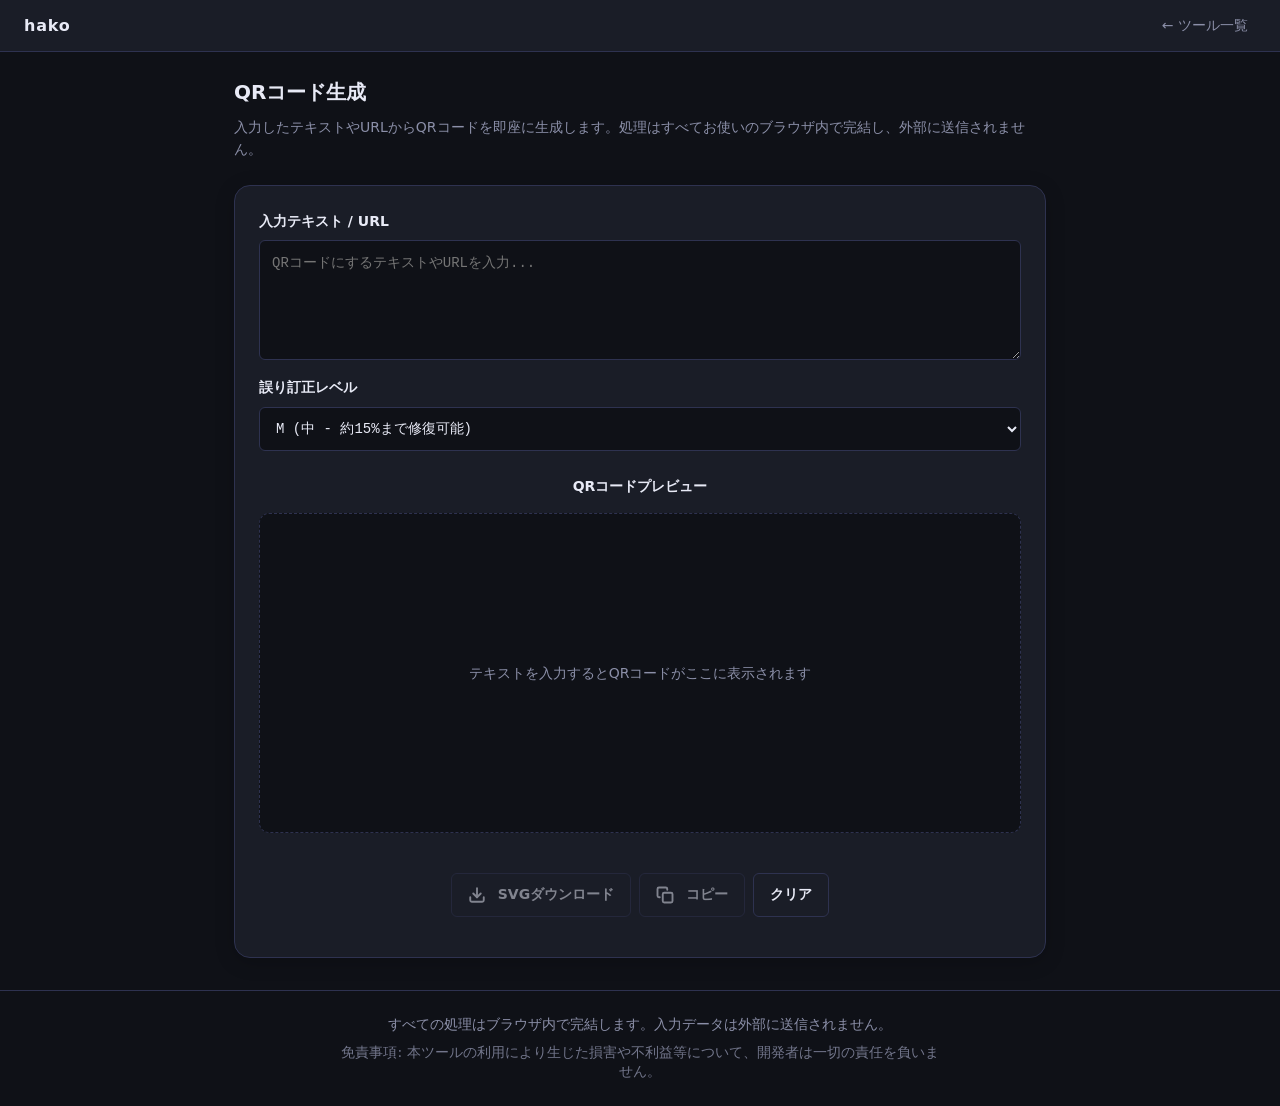
==== tools/qr-code/index.html @ fe791bf3 "feat: add QR code generator tool with supporting library" ====
<!DOCTYPE html>
<html lang="ja">
<head>
  <meta charset="UTF-8">
  <meta name="viewport" content="width=device-width, initial-scale=1.0">
  <title>QRコード生成 | hako</title>
  <meta name="description" content="テキストやURLからリアルタイムでQRコードを生成します。SVG形式でのダウンロードやコピーが可能です。">
  <link rel="stylesheet" href="../../css/common.css">
</head>
<body>
  <div id="layout-header"></div>

  <main class="container">
    <h1 class="page-title">QRコード生成</h1>
    <p class="page-desc">入力したテキストやURLからQRコードを即座に生成します。処理はすべてお使いのブラウザ内で完結し、外部に送信されません。</p>

    <div class="card">
      <!-- Input Section -->
      <div class="form-group">
        <label for="input-text">入力テキスト / URL</label>
        <textarea id="input-text" class="textarea" placeholder="QRコードにするテキストやURLを入力..."></textarea>
      </div>

      <!-- Settings Section -->
      <div class="form-group" style="margin-top: var(--space-4);">
        <label for="select-ecl">誤り訂正レベル</label>
        <select id="select-ecl" class="input" style="min-height: 44px; display: block; width: 100%;">
          <option value="L">L (低 - 約7%まで修復可能)</option>
          <option value="M" selected>M (中 - 約15%まで修復可能)</option>
          <option value="Q">Q (中高 - 約25%まで修復可能)</option>
          <option value="H">H (高 - 約30%まで修復可能)</option>
        </select>
      </div>

      <!-- Preview Section -->
      <div class="form-group" style="margin-top: var(--space-6); text-align: center;">
        <label>QRコードプレビュー</label>
        <div id="qr-container" style="margin-top: var(--space-2); min-height: 320px; display: flex; align-items: center; justify-content: center; background: var(--bg-base); border: 1px dashed var(--border); border-radius: var(--radius-md); padding: var(--space-4);">
          <div id="qr-placeholder" style="color: var(--text-muted); font-size: var(--text-sm);">
            テキストを入力するとQRコードがここに表示されます
          </div>
        </div>
        <div id="error-message" style="margin-top: var(--space-2); font-size: var(--text-sm); font-family: var(--font-mono); color: var(--error);"></div>
      </div>

      <!-- Actions -->
      <div class="toolbar" style="margin-top: var(--space-6); justify-content: center;">
        <button type="button" id="btn-download" class="btn btn-ghost" disabled>
          <svg viewBox="0 0 24 24" width="18" height="18" fill="none" stroke="currentColor" stroke-width="2.5" stroke-linecap="round" stroke-linejoin="round" style="display:inline; vertical-align: middle; margin-right: 4px;">
            <path d="M21 15v4a2 2 0 0 1-2 2H5a2 2 0 0 1-2-2v-4"></path>
            <polyline points="7 10 12 15 17 10"></polyline>
            <line x1="12" y1="15" x2="12" y2="3"></line>
          </svg>
          SVGダウンロード
        </button>
        <button type="button" id="btn-copy" class="btn btn-ghost" disabled>
          <svg viewBox="0 0 24 24" width="18" height="18" fill="none" stroke="currentColor" stroke-width="2.5" stroke-linecap="round" stroke-linejoin="round" style="display:inline; vertical-align: middle; margin-right: 4px;">
            <rect x="9" y="9" width="13" height="13" rx="2" ry="2"></rect>
            <path d="M5 15H4a2 2 0 0 1-2-2V4a2 2 0 0 1 2-2h9a2 2 0 0 1 2 2v1"></path>
          </svg>
          コピー
        </button>
        <button type="button" id="btn-clear" class="btn btn-ghost">クリア</button>
      </div>
    </div>
  </main>

  <div id="layout-footer"></div>

  <script src="../../libs/qrcodegen.js"></script>
  <script src="../../js/layout.js"></script>
  <script>
    (function() {
      const inputText = document.getElementById('input-text');
      const selectEcl = document.getElementById('select-ecl');
      const qrContainer = document.getElementById('qr-container');
      const qrPlaceholder = document.getElementById('qr-placeholder');
      const errorMessage = document.getElementById('error-message');
      const btnDownload = document.getElementById('btn-download');
      const btnCopy = document.getElementById('btn-copy');
      const btnClear = document.getElementById('btn-clear');

      let currentSvgText = '';

      // Set event listeners
      inputText.addEventListener('input', generateQR);
      selectEcl.addEventListener('change', generateQR);

      // SVG Generation Helper
      function generateSVG(qr) {
        const size = qr.size;
        const border = 4; // Standard quiet zone
        let rects = '';
        for (let y = 0; y < size; y++) {
          for (let x = 0; x < size; x++) {
            if (qr.getModule(x, y)) {
              rects += `<rect x="${x}" y="${y}" width="1" height="1" fill="#000"/>`;
            }
          }
        }
        return `<svg xmlns="http://www.w3.org/2000/svg" viewBox="-${border} -${border} ${size + border * 2} ${size + border * 2}" width="100%" style="max-width:300px;display:block;margin:0 auto;background:#fff;border-radius:var(--radius-sm);">\n  ${rects}\n</svg>`;
      }

      // QR Code generation main routine
      function generateQR() {
        const text = inputText.value;
        errorMessage.textContent = '';
        currentSvgText = '';

        if (!text) {
          qrContainer.innerHTML = '';
          qrContainer.appendChild(qrPlaceholder);
          btnDownload.disabled = true;
          btnCopy.disabled = true;
          return;
        }

        try {
          const QrCode = qrcodegen.QrCode;
          
          // Determine Error Correction Level
          let ecl;
          switch (selectEcl.value) {
            case 'L': ecl = QrCode.Ecc.LOW; break;
            case 'M': ecl = QrCode.Ecc.MEDIUM; break;
            case 'Q': ecl = QrCode.Ecc.QUARTILE; break;
            case 'H': ecl = QrCode.Ecc.HIGH; break;
            default: ecl = QrCode.Ecc.MEDIUM;
          }

          // Encode text to QR Code
          const qr = QrCode.encodeText(text, ecl);
          
          // Draw QR Code as SVG
          currentSvgText = generateSVG(qr);

          // Render inside preview container
          qrContainer.innerHTML = currentSvgText;
          
          // Enable actions
          btnDownload.disabled = false;
          btnCopy.disabled = false;
        } catch (e) {
          qrContainer.innerHTML = '';
          qrContainer.appendChild(qrPlaceholder);
          btnDownload.disabled = true;
          btnCopy.disabled = true;
          
          if (e instanceof RangeError) {
            errorMessage.textContent = 'エラー: 入力テキストが長すぎるため、QRコードを生成できません。';
          } else {
            errorMessage.textContent = 'エラー: QRコードの生成中に問題が発生しました。';
          }
          console.error(e);
        }
      }

      // Download Action
      btnDownload.addEventListener('click', () => {
        if (!currentSvgText) return;
        try {
          const blob = new Blob([currentSvgText], { type: 'image/svg+xml;charset=utf-8' });
          const url = URL.createObjectURL(blob);
          const a = document.createElement('a');
          a.href = url;
          a.download = 'qr.svg';
          document.body.appendChild(a);
          a.click();
          document.body.removeChild(a);
          URL.revokeObjectURL(url);
        } catch (err) {
          console.error('Download failed:', err);
          alert('ダウンロードに失敗しました。');
        }
      });

      // Clipboard Copy Action
      btnCopy.addEventListener('click', () => {
        if (!currentSvgText) return;
        navigator.clipboard.writeText(currentSvgText)
          .then(() => {
            if (window.showToast) {
              window.showToast('コピーしました');
            }
          })
          .catch(err => {
            console.error('Copy failed:', err);
            alert('コピーに失敗しました。手動で選択してコピーしてください。');
          });
      });

      // Clear fields
      btnClear.addEventListener('click', () => {
        inputText.value = '';
        selectEcl.value = 'M';
        qrContainer.innerHTML = '';
        qrContainer.appendChild(qrPlaceholder);
        errorMessage.textContent = '';
        currentSvgText = '';
        btnDownload.disabled = true;
        btnCopy.disabled = true;
        inputText.focus();
      });
    })();
  </script>
</body>
</html>
---- css/common.css ----
:root {
  /* ── Colors ── */
  --bg-base:      #0f1117;   /* ページ背景 */
  --bg-surface:   #1a1d27;   /* カード・入力欄背景 */
  --bg-elevated:  #22263a;   /* ホバー・アクティブ状態 */
  --border:       #2e3250;   /* ボーダー */
  --accent:       #6366f1;   /* プライマリアクション（インディゴ） */
  --accent-hover: #818cf8;
  --text-primary: #e8eaf6;
  --text-muted:   #8b8fa8;
  --success:      #22c55e;   /* 成功・コピー完了 */
  --error:        #ef4444;   /* エラー */

  /* ── Typography ── */
  --font-body:  system-ui, -apple-system, BlinkMacSystemFont, "Segoe UI", Roboto, sans-serif;
  --font-mono:  ui-monospace, SFMono-Regular, Menlo, Monaco, Consolas, "Liberation Mono", "Courier New", monospace;
  --text-sm:    0.875rem;
  --text-base:  1rem;
  --text-lg:    1.125rem;
  --text-xl:    1.25rem;

  /* ── Spacing ── */
  --space-1: 0.25rem;
  --space-2: 0.5rem;
  --space-3: 0.75rem;
  --space-4: 1rem;
  --space-6: 1.5rem;
  --space-8: 2rem;

  /* ── Border Radius ── */
  --radius-sm: 6px;
  --radius-md: 10px;
  --radius-lg: 16px;
}

/* ── Global Reset ── */
*, *::before, *::after {
  box-sizing: border-box;
  margin: 0;
  padding: 0;
}

html {
  scroll-behavior: smooth;
}

body {
  font-family: var(--font-body);
  background: var(--bg-base);
  color: var(--text-primary);
  min-height: 100vh;
  line-height: 1.6;
  overflow-x: hidden;
  display: flex;
  flex-direction: column;
}

img, svg {
  display: block;
  max-width: 100%;
}

/* ── Container ── */
.container {
  width: 100%;
  max-width: 860px;
  margin: 0 auto;
  padding: 0 var(--space-4);
  flex: 1;
}
@media (min-width: 600px) {
  .container {
    padding: 0 var(--space-6);
  }
}

/* ── Header ── */
.site-header {
  display: flex;
  align-items: center;
  justify-content: space-between;
  padding: 0 var(--space-4);
  height: 48px;
  background: var(--bg-surface);
  border-bottom: 1px solid var(--border);
  white-space: nowrap;
}
@media (min-width: 600px) {
  .site-header {
    height: 52px;
    padding: 0 var(--space-6);
  }
}

.site-title {
  font-weight: 700;
  color: var(--text-primary);
  text-decoration: none;
  font-size: var(--text-base);
  letter-spacing: 0.05em;
  transition: color 0.15s;
}
.site-title:hover {
  color: var(--accent-hover);
}

.back-link {
  color: var(--text-muted);
  font-size: var(--text-sm);
  text-decoration: none;
  min-height: 44px;
  display: flex;
  align-items: center;
  padding: 0 var(--space-2);
  transition: color 0.15s;
}
.back-link:hover {
  color: var(--text-primary);
}

/* ── Titles & Description ── */
.page-title {
  font-size: var(--text-lg);
  font-weight: 700;
  margin-top: var(--space-6);
  margin-bottom: var(--space-2);
}
@media (min-width: 600px) {
  .page-title {
    font-size: var(--text-xl);
  }
}

.page-desc {
  color: var(--text-muted);
  font-size: var(--text-sm);
  margin-bottom: var(--space-6);
}

/* ── Card ── */
.card {
  background: var(--bg-surface);
  border-radius: var(--radius-lg);
  border: 1px solid var(--border);
  padding: var(--space-4);
  margin-bottom: var(--space-8);
  box-shadow: 0 4px 20px rgba(0, 0, 0, 0.2);
}
@media (min-width: 600px) {
  .card {
    padding: var(--space-6);
  }
}

/* ── Form Controls ── */
.form-group {
  display: flex;
  flex-direction: column;
  gap: var(--space-2);
  margin-bottom: var(--space-4);
}

.form-group label {
  font-size: var(--text-sm);
  font-weight: 600;
  color: var(--text-primary);
}

.form-row {
  display: flex;
  gap: var(--space-4);
  flex-wrap: wrap;
}
.form-row > .form-group {
  flex: 1 1 200px;
}

.input, .textarea {
  width: 100%;
  box-sizing: border-box;
  background: var(--bg-base);
  border: 1px solid var(--border);
  color: var(--text-primary);
  font-family: var(--font-mono);
  padding: var(--space-3);
  border-radius: var(--radius-sm);
  font-size: var(--text-sm);
  line-height: 1.5;
  transition: border-color 0.15s, box-shadow 0.15s;
  outline: none;
}
.input {
  min-height: 44px;
}
.textarea {
  min-height: 120px;
  resize: vertical;
}
.input:focus, .textarea:focus {
  border-color: var(--accent);
  box-shadow: 0 0 0 3px rgba(99, 102, 241, 0.25);
}

/* Select, Checkbox, Radio custom styling */
.checkbox-list {
  display: flex;
  flex-direction: column;
  gap: var(--space-1);
}

.checkbox-label, .radio-label {
  display: inline-flex;
  align-items: center;
  gap: var(--space-2);
  font-size: var(--text-sm);
  color: var(--text-primary);
  cursor: pointer;
  min-height: 44px; /* Touch target */
  padding: 0 var(--space-1);
  user-select: none;
}

.checkbox-input, .radio-input {
  width: 18px;
  height: 18px;
  border: 1px solid var(--border);
  border-radius: var(--radius-sm);
  background: var(--bg-base);
  cursor: pointer;
  accent-color: var(--accent);
}

.radio-input {
  border-radius: 50%;
}

/* ── Buttons & Toolbars ── */
.toolbar {
  display: flex;
  gap: var(--space-2);
  flex-wrap: wrap;
  margin-top: var(--space-4);
  margin-bottom: var(--space-4);
}

.btn {
  min-height: 44px;
  min-width: 44px;
  padding: var(--space-2) var(--space-4);
  border-radius: var(--radius-sm);
  font-family: var(--font-body);
  font-size: var(--text-sm);
  font-weight: 600;
  cursor: pointer;
  display: inline-flex;
  align-items: center;
  justify-content: center;
  gap: var(--space-2);
  text-decoration: none;
  border: none;
  transition: background-color 0.15s, border-color 0.15s, transform 0.1s;
  user-select: none;
}
.btn:active {
  transform: scale(0.98);
}
.btn:disabled {
  opacity: 0.5;
  cursor: not-allowed;
  transform: none;
}

.btn-primary {
  background: var(--accent);
  color: #ffffff;
}
.btn-primary:hover:not(:disabled) {
  background: var(--accent-hover);
}

.btn-ghost {
  background: transparent;
  border: 1px solid var(--border);
  color: var(--text-primary);
}
.btn-ghost:hover:not(:disabled) {
  background: var(--bg-elevated);
  border-color: var(--text-muted);
}

/* Tabs switcher */
.tabs-container {
  display: flex;
  border-bottom: 1px solid var(--border);
  margin-bottom: var(--space-4);
}

.tab-btn {
  background: transparent;
  border: none;
  color: var(--text-muted);
  font-family: var(--font-body);
  font-size: var(--text-sm);
  font-weight: 600;
  padding: var(--space-3) var(--space-4);
  cursor: pointer;
  min-height: 44px;
  border-bottom: 2px solid transparent;
  transition: color 0.15s, border-color 0.15s;
}
.tab-btn:hover {
  color: var(--text-primary);
}
.tab-btn.active {
  color: var(--accent-hover);
  border-bottom-color: var(--accent);
}

/* ── Badges & Status ── */
.badge {
  background: var(--bg-elevated);
  color: var(--text-muted);
  border-radius: 999px;
  font-size: var(--text-sm);
  padding: var(--space-1) var(--space-3);
  display: inline-flex;
  align-items: center;
}

.status-message {
  font-size: var(--text-sm);
  margin-top: var(--space-2);
  display: none;
}
.status-message.error {
  display: block;
  color: var(--error);
}
.status-message.success {
  display: block;
  color: var(--success);
}

/* ── Home Page / Tool Card Grid ── */
.tool-category {
  margin-bottom: var(--space-8);
}

.category-title {
  font-size: var(--text-lg);
  color: var(--text-muted);
  margin-bottom: var(--space-4);
  font-weight: 600;
  letter-spacing: 0.02em;
}

.tool-grid {
  display: grid;
  gap: var(--space-4);
  grid-template-columns: 1fr; /* 1 col on mobile */
}
@media (min-width: 600px) {
  .tool-grid {
    grid-template-columns: repeat(auto-fill, minmax(220px, 1fr));
  }
}

.tool-card {
  display: flex;
  flex-direction: column;
  gap: var(--space-2);
  background: var(--bg-surface);
  border-radius: var(--radius-md);
  padding: var(--space-4);
  text-decoration: none;
  border: 1px solid var(--border);
  transition: border-color 0.2s, background-color 0.2s, transform 0.2s, box-shadow 0.2s;
  box-shadow: 0 2px 8px rgba(0, 0, 0, 0.1);
}
.tool-card:hover {
  border-color: var(--accent);
  background: var(--bg-elevated);
  transform: translateY(-3px);
  box-shadow: 0 4px 16px rgba(99, 102, 241, 0.15);
}

.tool-card-icon {
  width: 32px;
  height: 32px;
  color: var(--accent);
  display: flex;
  align-items: center;
  justify-content: center;
  transition: transform 0.2s ease;
}
.tool-card:hover .tool-card-icon {
  transform: scale(1.1);
}
.tool-card-icon svg {
  width: 100%;
  height: 100%;
  fill: currentColor;
}

.tool-card-name {
  font-weight: 600;
  color: var(--text-primary);
  font-size: var(--text-base);
}

.tool-card-desc {
  font-size: var(--text-sm);
  color: var(--text-muted);
  line-height: 1.4;
}

/* ── Toast Feedback ── */
.toast {
  position: fixed;
  bottom: var(--space-6);
  left: 50%;
  transform: translate(-50%, 20px);
  background: var(--success);
  color: #ffffff;
  border-radius: var(--radius-md);
  padding: var(--space-2) var(--space-4);
  font-size: var(--text-sm);
  font-weight: 600;
  opacity: 0;
  pointer-events: none;
  transition: opacity 0.2s cubic-bezier(0.16, 1, 0.3, 1), transform 0.2s cubic-bezier(0.16, 1, 0.3, 1);
  z-index: 1000;
  box-shadow: 0 4px 16px rgba(34, 197, 94, 0.3);
  display: flex;
  align-items: center;
  gap: var(--space-2);
}

.toast.show {
  opacity: 1;
  transform: translate(-50%, 0);
  pointer-events: auto;
}

/* ── Footer ── */
.site-footer {
  text-align: center;
  color: var(--text-muted);
  font-size: var(--text-sm);
  padding: var(--space-6) var(--space-4);
  margin-top: auto;
  border-top: 1px solid var(--border);
}
.site-footer p {
  max-width: 600px;
  margin: 0 auto;
  line-height: 1.4;
}
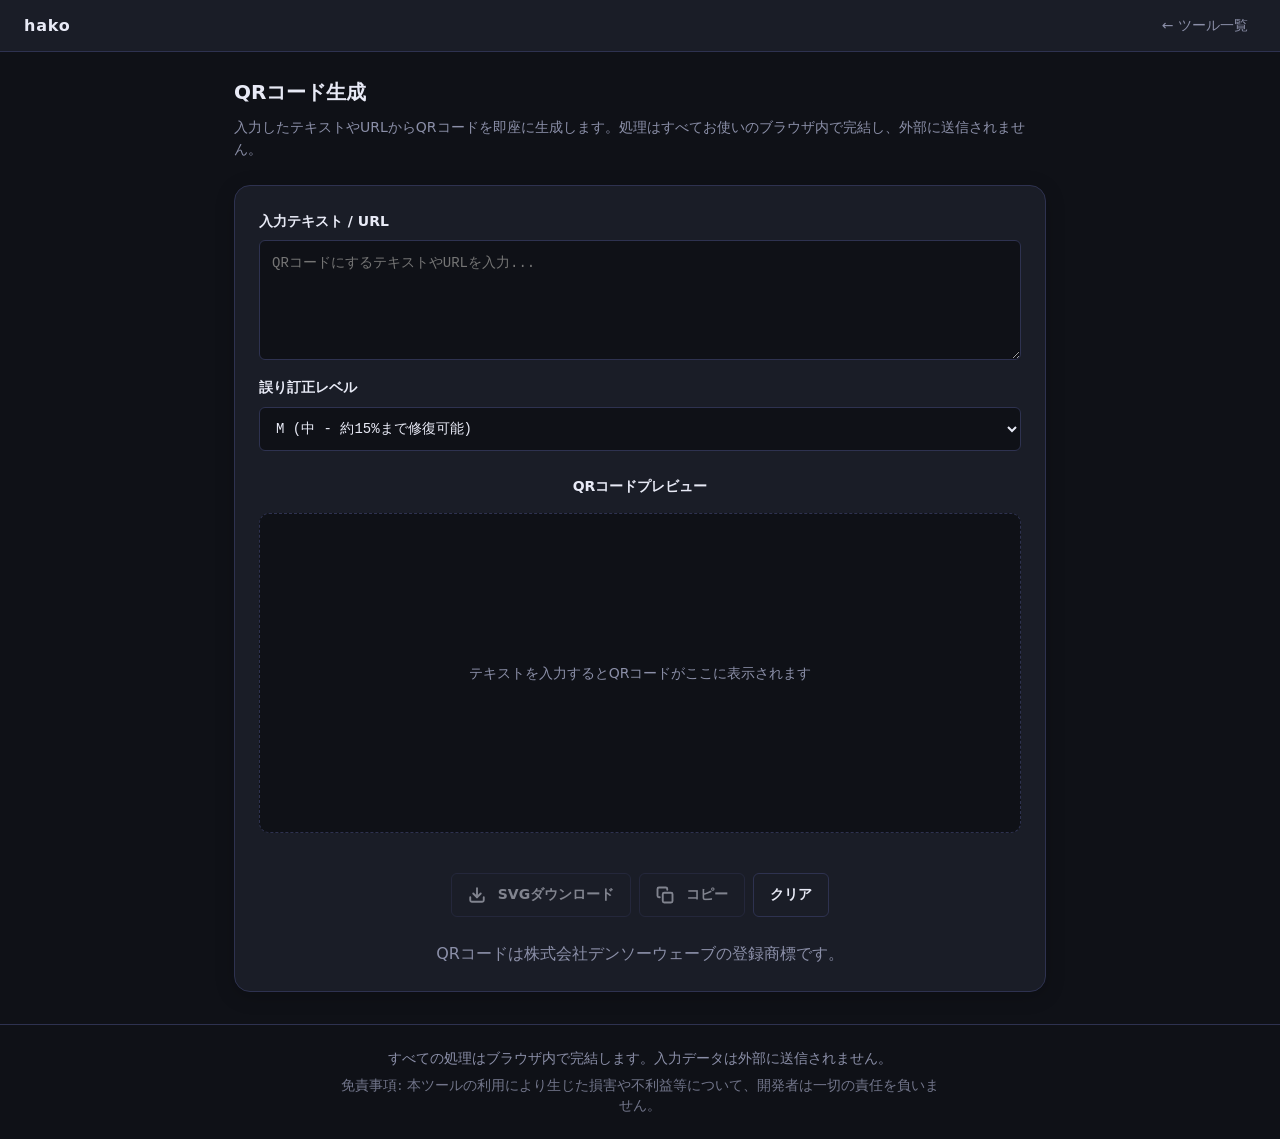
==== commit f42aac1c: "feat: add QR Code trademark notice to the generator tool interface" ====
--- a/tools/qr-code/index.html
+++ b/tools/qr-code/index.html
@@ -62,6 +62,9 @@
         </button>
         <button type="button" id="btn-clear" class="btn btn-ghost">クリア</button>
       </div>
+
+      <!-- Trademark Notice -->
+      <p style="margin-top: var(--space-6); font-size: var(--text-xs); color: var(--text-muted); text-align: center;">QRコードは株式会社デンソーウェーブの登録商標です。</p>
     </div>
   </main>
 
